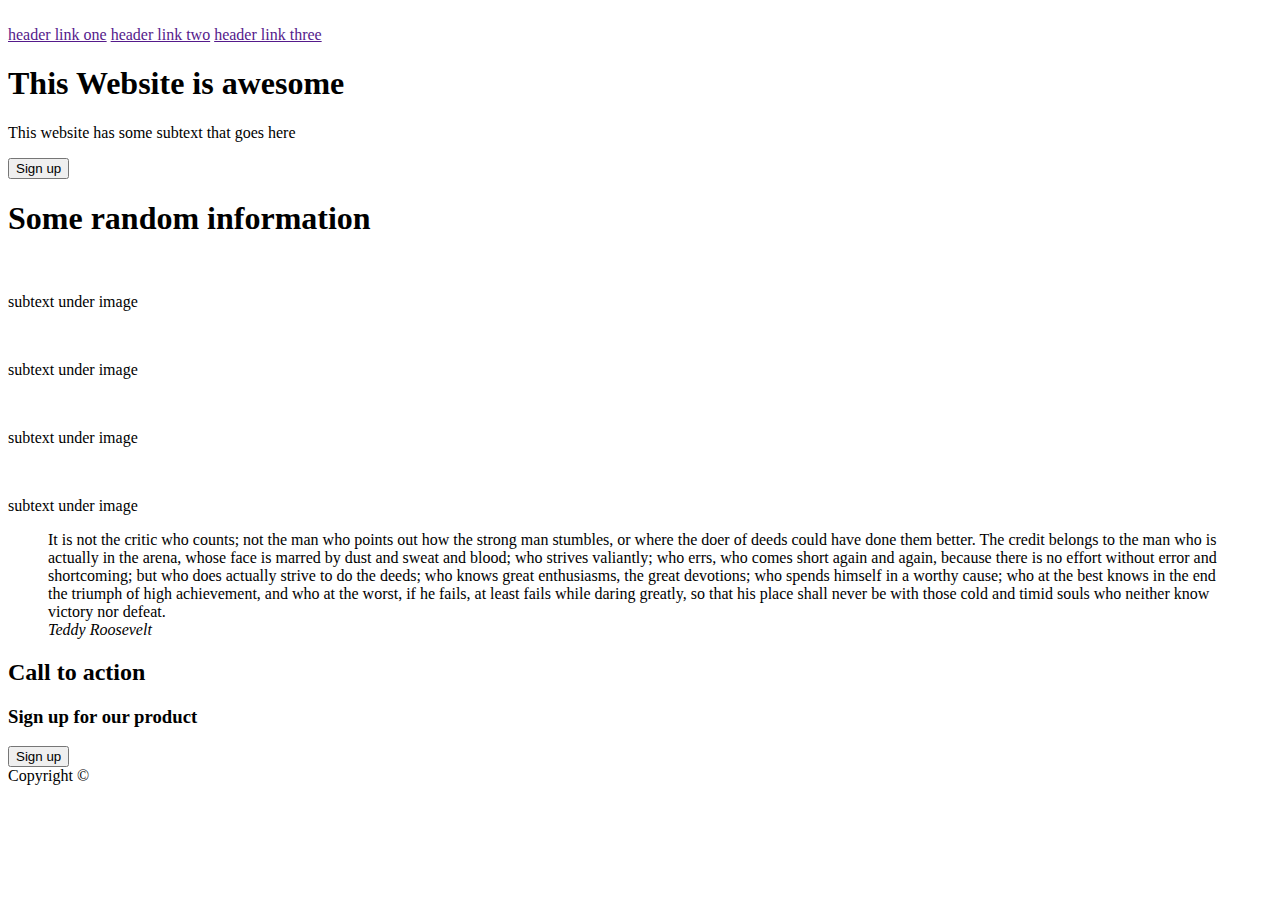
==== index.html @ 84936a6d "Structure index.html for product landing page" ====
<!DOCTYPE html>
<html lang="en">
<head>
    <meta charset="UTF-8">
    <meta name="viewport" content="width=device-width, initial-scale=1.0">
    <title>Product Landing Page</title>
    <link rel="stylesheet" href="styles.css">
</head>
<body>
   <div class="header">
     <div class="header-bar">
        <img class="header-logo" src="">
        <div class="header-links">
          <a href="">header link one</a>
          <a href="">header link two</a>
          <a href="">header link three</a>
        </div>
     </div>
     <h1 class="main-header">This Website is awesome</h1>
     <p class="sub-header">This website has some subtext that goes here</p>
     <button class="sign-up">Sign up</button>
     <img class="header-image" src="">
   </div> 
   <div class="body">
     <h1 class="img-header">Some random information</h1>
     <div class="img-box"> 
        <img src="">
        <p>subtext under image</p>
        <img src="">
        <p>subtext under image</p>
        <img src="">
        <p>subtext under image</p>
        <img src="">
        <p>subtext under image</p>
     </div> 
     <div>
        <blockquote>
            It is not the critic who counts; not the man who points out how the strong man stumbles, or where the doer of deeds could have done them better. The credit belongs to the man who is actually in the arena, whose face is marred by dust and sweat and blood; who strives valiantly; who errs, who comes short again and again, because there is no effort without error and shortcoming; but who does actually strive to do the deeds; who knows great enthusiasms, the great devotions; who spends himself in a worthy cause; who at the best knows in the end the triumph of high achievement, and who at the worst, if he fails, at least fails while daring greatly, so that his place shall never be with those cold and timid souls who neither know victory nor defeat.
        <footer>
            <cite>
                Teddy Roosevelt
            </cite>
        </footer>
        </blockquote>
    </div> 
    <div class="sign-up-sheet">
      <h2>Call to action</h2>
      <h3>Sign up for our product</h3>
      <button class="sign-up-button">Sign up</button>
    </div>
   </div>
   <div class="footer">
    <footer>Copyright ©</footer>
   </div>
</body>
</html>
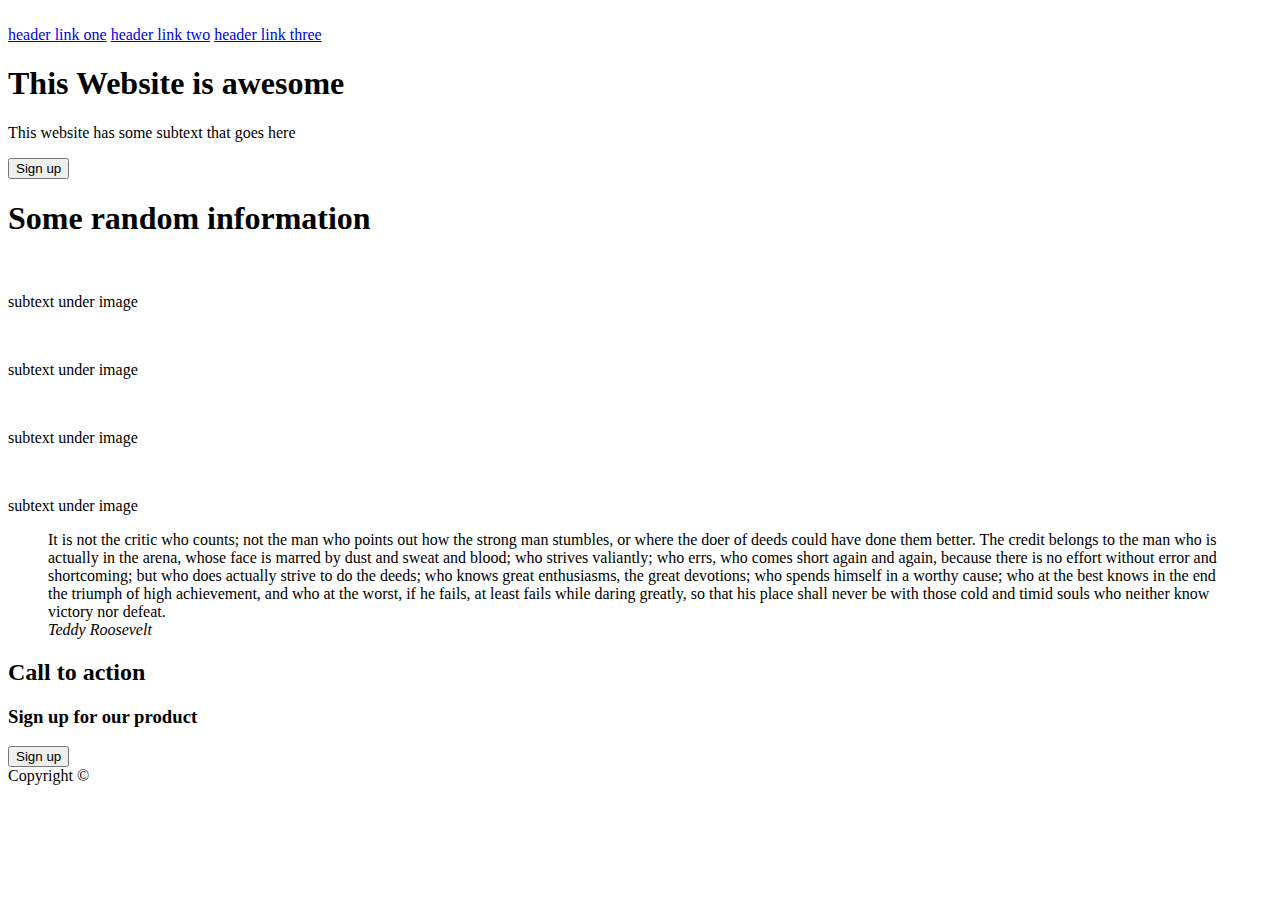
==== commit ff035d4f: "Add functionality to header links, Add new file" ====
--- a/index.html
+++ b/index.html
@@ -11,18 +11,18 @@
      <div class="header-bar">
         <img class="header-logo" src="">
         <div class="header-links">
-          <a href="">header link one</a>
-          <a href="">header link two</a>
-          <a href="">header link three</a>
+          <a href="#header">header link one</a>
+          <a href="#images">header link two</a>
+          <a href="#footer">header link three</a>
         </div>
      </div>
-     <h1 class="main-header">This Website is awesome</h1>
+     <h1 id="header" class="main-header">This Website is awesome</h1>
      <p class="sub-header">This website has some subtext that goes here</p>
      <button class="sign-up">Sign up</button>
      <img class="header-image" src="">
    </div> 
    <div class="body">
-     <h1 class="img-header">Some random information</h1>
+     <h1 id="images" class="img-header">Some random information</h1>
      <div class="img-box"> 
         <img src="">
         <p>subtext under image</p>
@@ -49,7 +49,7 @@
       <button class="sign-up-button">Sign up</button>
     </div>
    </div>
-   <div class="footer">
+   <div id="footer" class="footer">
     <footer>Copyright ©</footer>
    </div>
 </body>
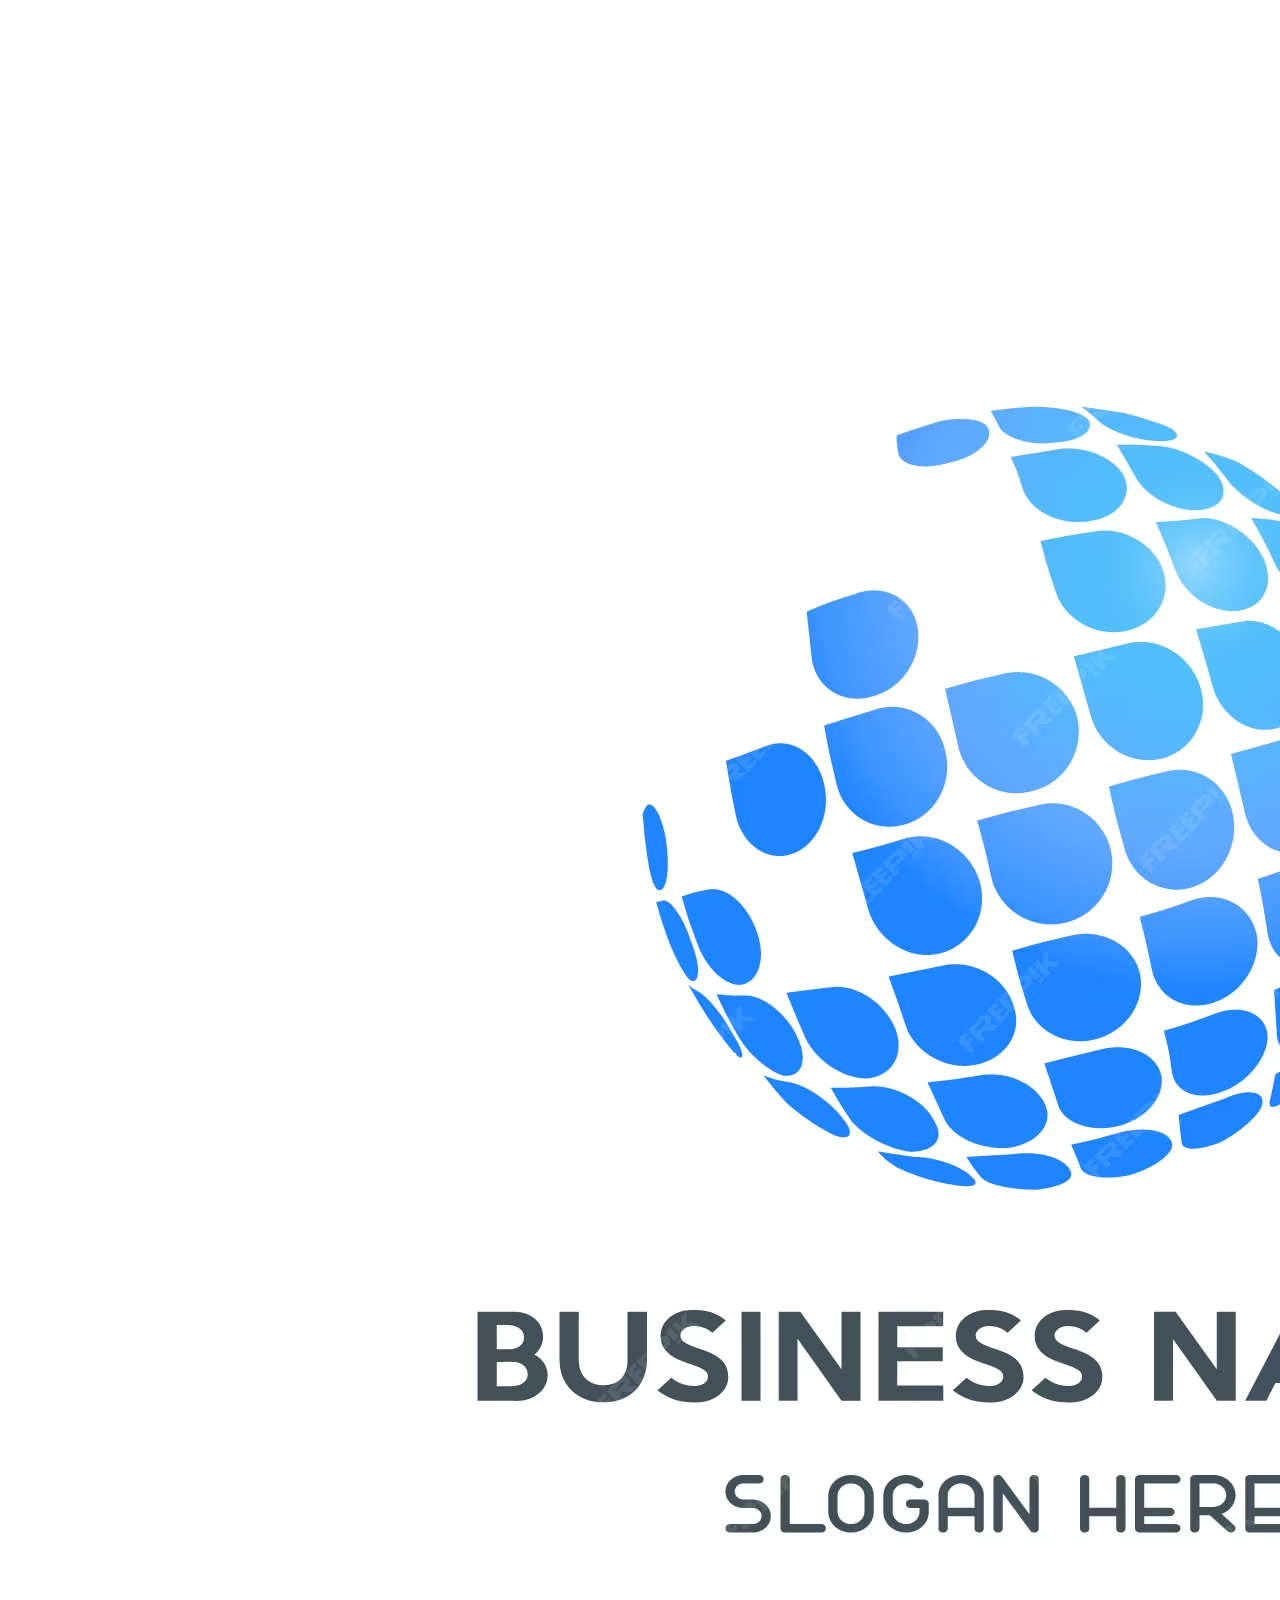
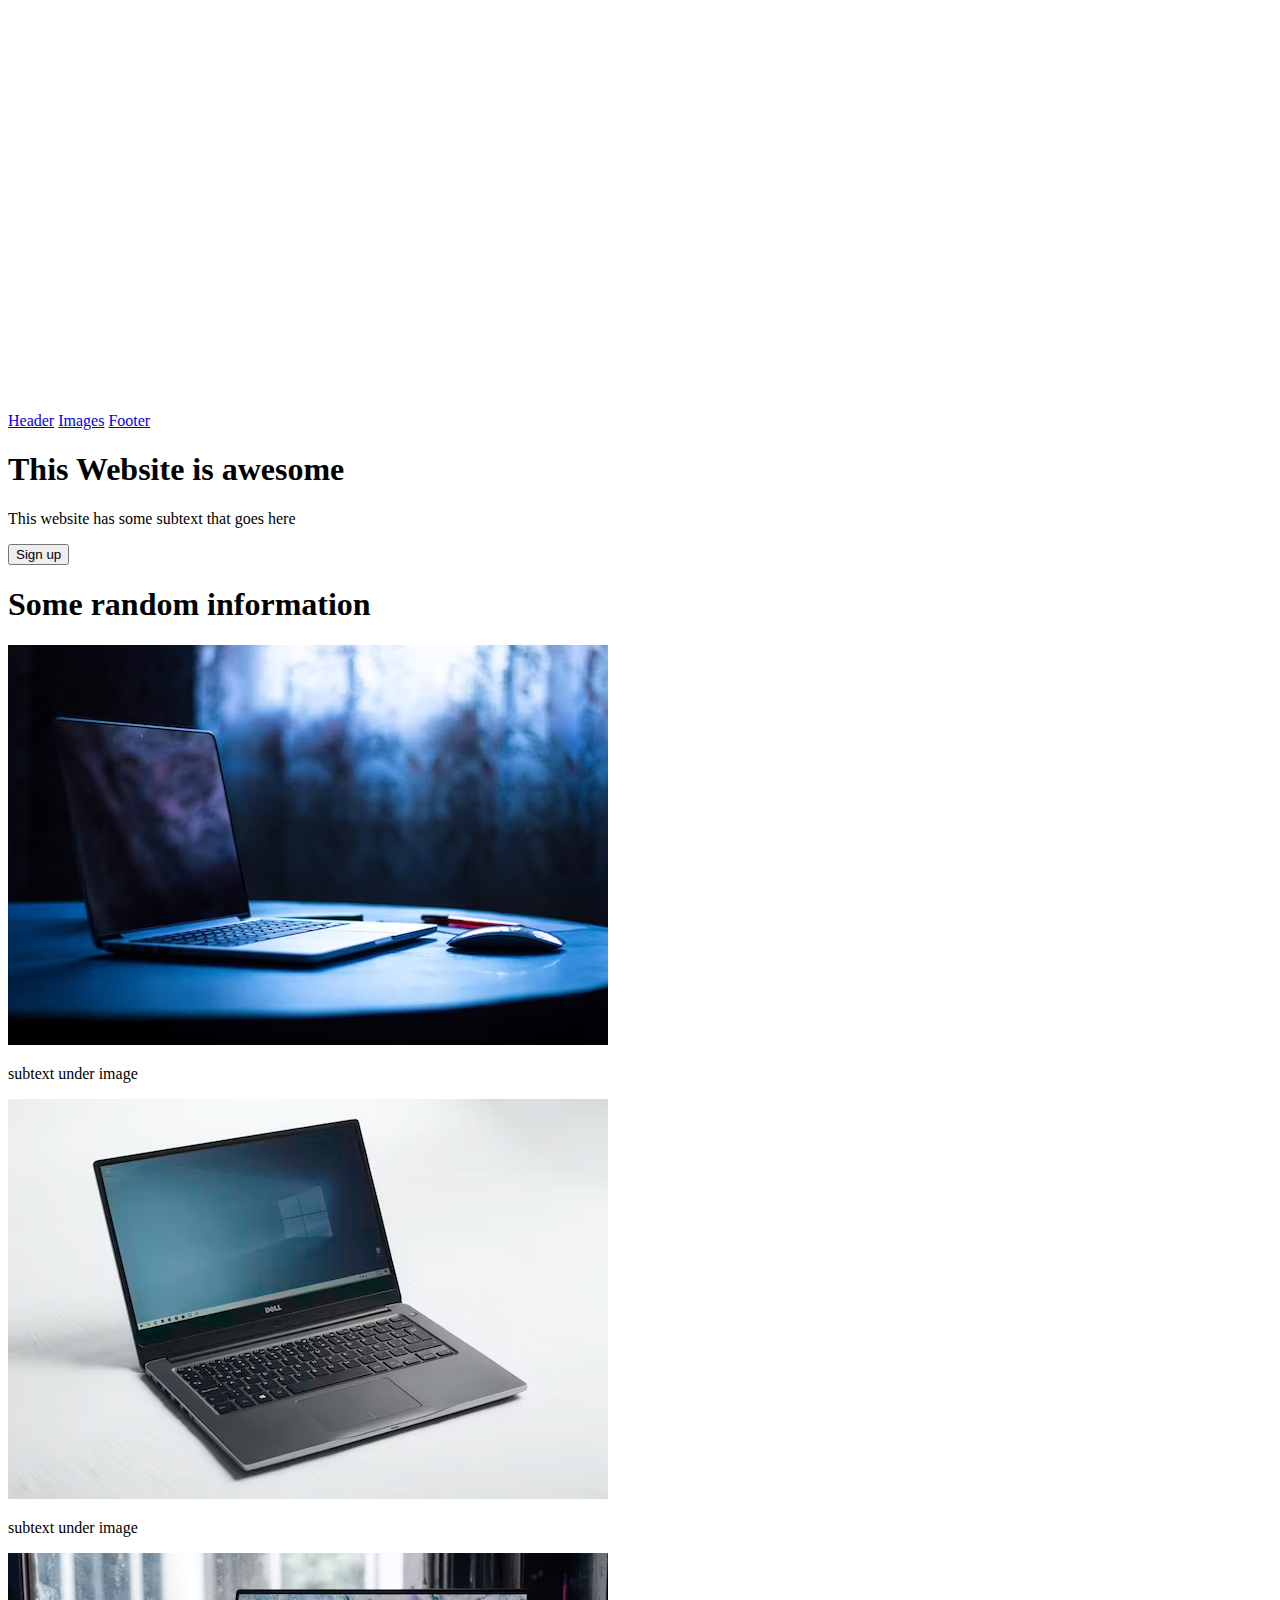
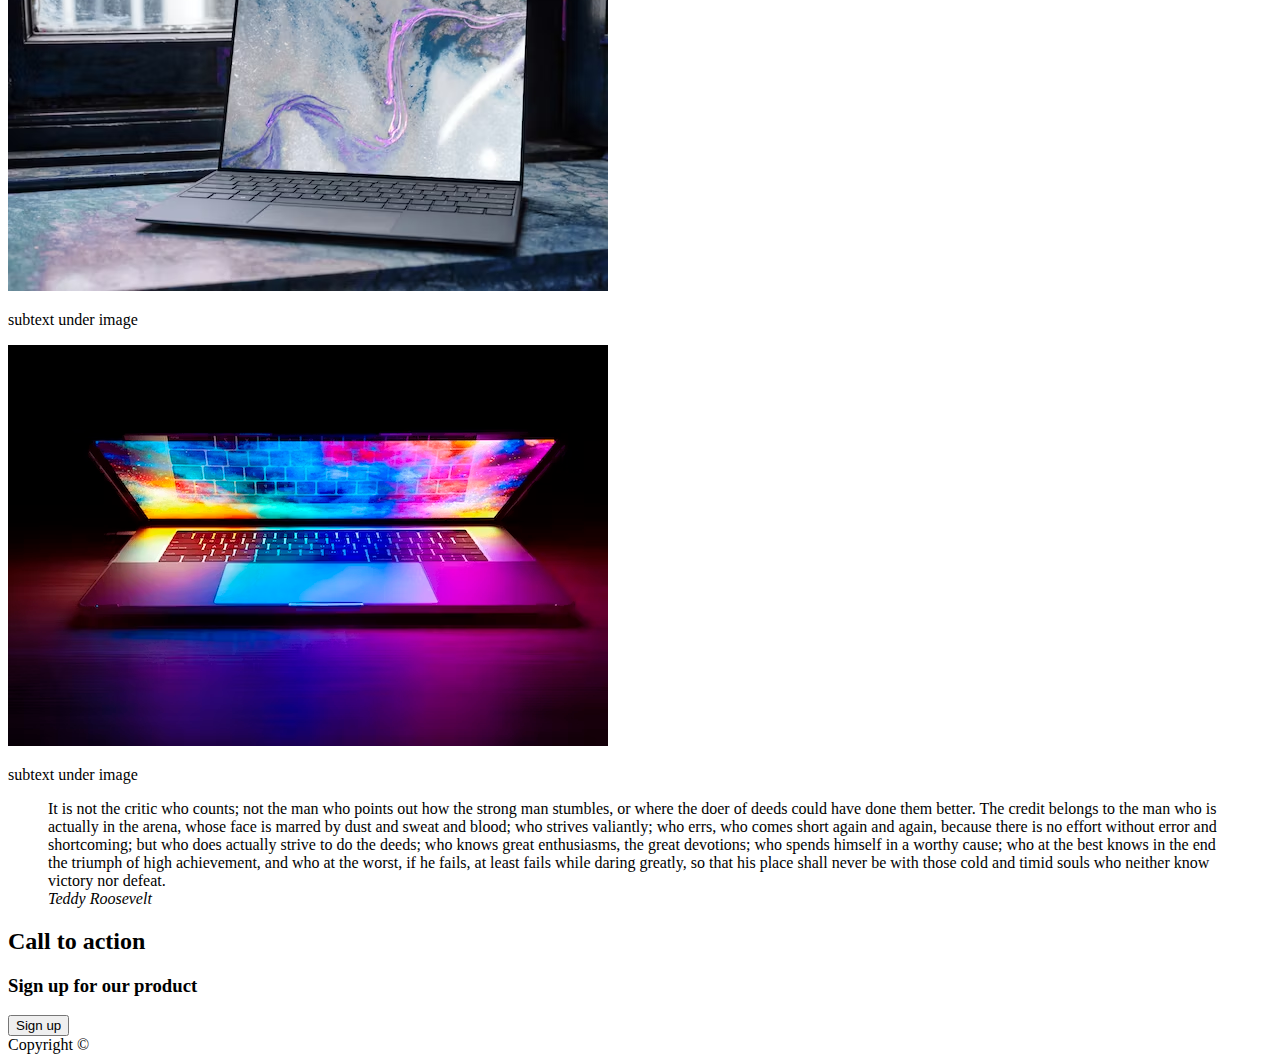
==== commit d06098b1: "Add images to image directory" ====
--- a/index.html
+++ b/index.html
@@ -9,28 +9,28 @@
 <body>
    <div class="header">
      <div class="header-bar">
-        <img class="header-logo" src="">
+        <img class="header-logo" src="images/geometric-logo-design_1142-1114.avif">
         <div class="header-links">
-          <a href="#header">header link one</a>
-          <a href="#images">header link two</a>
-          <a href="#footer">header link three</a>
+          <a href="#header">Header</a>
+          <a href="#images">Images</a>
+          <a href="#footer">Footer</a>
         </div>
      </div>
      <h1 id="header" class="main-header">This Website is awesome</h1>
      <p class="sub-header">This website has some subtext that goes here</p>
-     <button class="sign-up">Sign up</button>
+     <a target="_blank" rel="noopener noreferrer" href="sign-up.html"><button class="sign-up">Sign up</button></a>
      <img class="header-image" src="">
    </div> 
    <div class="body">
      <h1 id="images" class="img-header">Some random information</h1>
      <div class="img-box"> 
-        <img src="">
+        <img src="images/photo-1544099858-75feeb57f01b.avif">
         <p>subtext under image</p>
-        <img src="">
+        <img src="images/photo-1588872657578-7efd1f1555ed.avif">
         <p>subtext under image</p>
-        <img src="">
+        <img src="images/photo-1593642632823-8f785ba67e45.avif">
         <p>subtext under image</p>
-        <img src="">
+        <img src="images/photo-1603302576837-37561b2e2302.avif">
         <p>subtext under image</p>
      </div> 
      <div>
@@ -46,7 +46,7 @@
     <div class="sign-up-sheet">
       <h2>Call to action</h2>
       <h3>Sign up for our product</h3>
-      <button class="sign-up-button">Sign up</button>
+      <a target="_blank" rel="noopener noreferrer" href="sign-up.html"><button class="sign-up">Sign up</button></a>
     </div>
    </div>
    <div id="footer" class="footer">
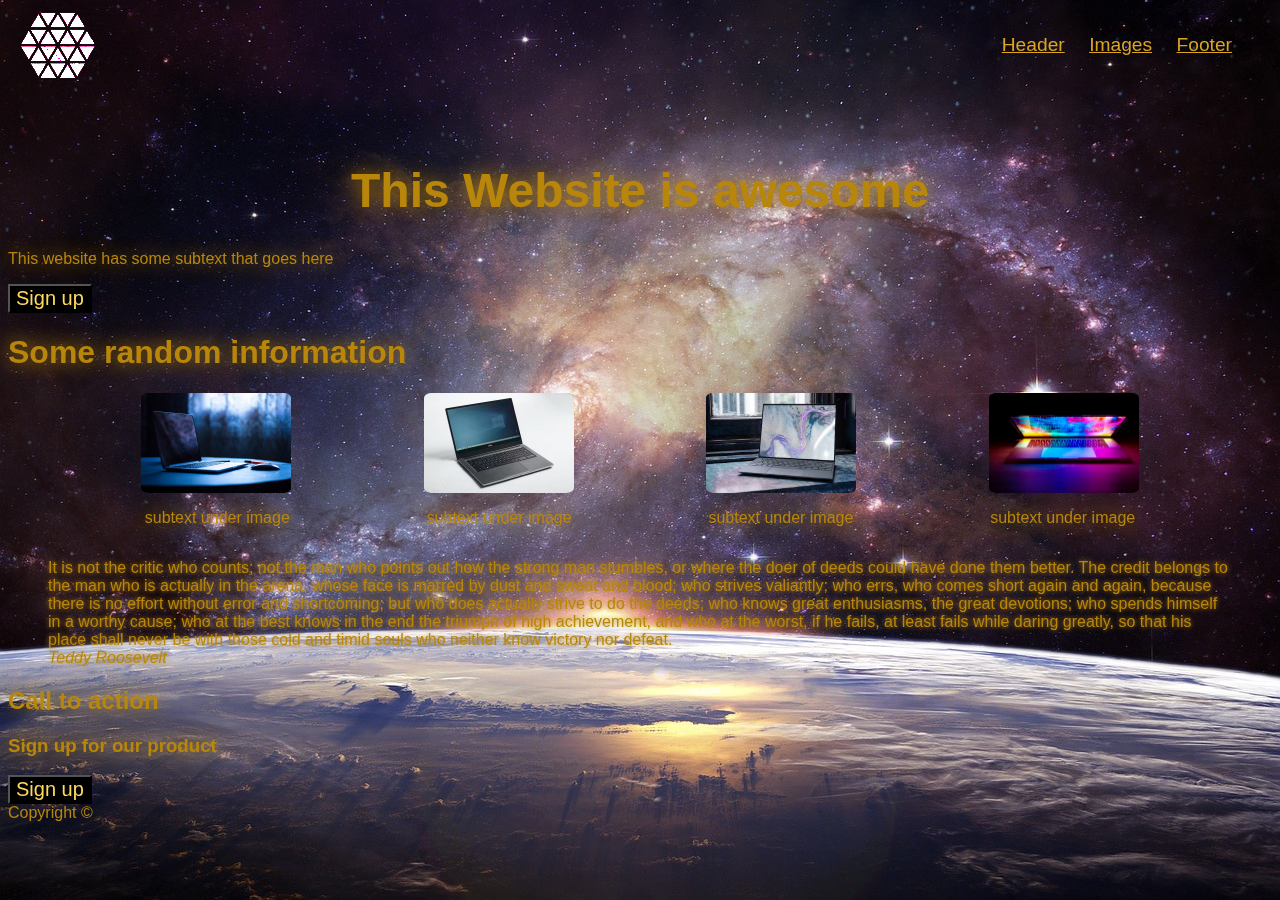
==== commit 29f68568: "Work on css styling" ====
--- a/index.html
+++ b/index.html
@@ -6,10 +6,10 @@
     <title>Product Landing Page</title>
     <link rel="stylesheet" href="styles.css">
 </head>
-<body>
+<body class="main-body">
    <div class="header">
      <div class="header-bar">
-        <img class="header-logo" src="images/geometric-logo-design_1142-1114.avif">
+        <img class="header-logo" src="images/t_hexagon-polygonal-with-triangles2132.logowik.com.webp">
         <div class="header-links">
           <a href="#header">Header</a>
           <a href="#images">Images</a>
@@ -18,21 +18,23 @@
      </div>
      <h1 id="header" class="main-header">This Website is awesome</h1>
      <p class="sub-header">This website has some subtext that goes here</p>
-     <a target="_blank" rel="noopener noreferrer" href="sign-up.html"><button class="sign-up">Sign up</button></a>
+     <a href="sign-up.html"><button class="sign-up">Sign up</button></a>
      <img class="header-image" src="">
    </div> 
    <div class="body">
      <h1 id="images" class="img-header">Some random information</h1>
      <div class="img-box"> 
-        <img src="images/photo-1544099858-75feeb57f01b.avif">
-        <p>subtext under image</p>
-        <img src="images/photo-1588872657578-7efd1f1555ed.avif">
-        <p>subtext under image</p>
-        <img src="images/photo-1593642632823-8f785ba67e45.avif">
-        <p>subtext under image</p>
-        <img src="images/photo-1603302576837-37561b2e2302.avif">
-        <p>subtext under image</p>
+        <img height="200" width="250" src="images/photo-1544099858-75feeb57f01b.avif">
+        <img height="200" width="250" src="images/photo-1588872657578-7efd1f1555ed.avif">
+        <img height="200" width="250" src="images/photo-1593642632823-8f785ba67e45.avif">
+        <img height="200" width="250" src="images/photo-1603302576837-37561b2e2302.avif">
      </div> 
+     <div class="img-subtext">
+      <p>subtext under image</p>
+      <p>subtext under image</p>
+      <p>subtext under image</p>
+      <p>subtext under image</p>
+     </div>
      <div>
         <blockquote>
             It is not the critic who counts; not the man who points out how the strong man stumbles, or where the doer of deeds could have done them better. The credit belongs to the man who is actually in the arena, whose face is marred by dust and sweat and blood; who strives valiantly; who errs, who comes short again and again, because there is no effort without error and shortcoming; but who does actually strive to do the deeds; who knows great enthusiasms, the great devotions; who spends himself in a worthy cause; who at the best knows in the end the triumph of high achievement, and who at the worst, if he fails, at least fails while daring greatly, so that his place shall never be with those cold and timid souls who neither know victory nor defeat.
--- a/styles.css
+++ b/styles.css
@@ -0,0 +1,100 @@
+* {
+    font-family: Impact, Haettenschweiler, 'Arial Narrow Bold', sans-serif;
+    color: darkgoldenrod;
+}
+
+html { 
+    background: url(images/galaxy-3608029_1280.jpg) no-repeat center center fixed; 
+    -webkit-background-size: cover;
+    -moz-background-size: cover;
+    -o-background-size: cover;
+    background-size: cover;
+  }
+
+  p, h1, h2, h3 {
+     text-shadow: 0 0 20px darkgoldenrod;
+  }
+
+  blockquote {
+    text-shadow: 0 0 5px darkgoldenrod;
+  }
+
+.img-box img {
+  height: auto;
+  width: 150px;
+  box-shadow: inset 0 0 10px #311b0b;
+  border-radius: 5%;
+}
+
+.img-box {
+    display: flex;
+    justify-content: space-evenly;
+}
+
+.img-subtext {
+    display: flex;
+    justify-content: space-evenly; 
+}
+
+.main-header {
+    display: flex;
+    justify-content: center;
+    margin-top: 80px;
+    font-size: 3rem;
+    text-shadow: 0 0 20px darkgoldenrod;
+}
+
+
+
+.header-bar {
+    display: flex;
+    justify-content: space-between;
+    align-items: center;
+    padding-right: 30px;
+    
+}
+
+.header-bar a {
+    margin: 10px;
+    font-size: 1.2em;
+}
+
+.header-links a:link {
+   color: goldenrod; 
+}
+
+.header-links a:visited {
+    color: rgb(230, 198, 137);
+    text-decoration: underline;
+}
+
+.header-links a:hover {
+    font-size: 150%;
+    color: #ffee10;
+    box-shadow: 0 0 5px #ffee10;
+    text-shadow: 0 0 5px
+}
+
+.header-links a:active {
+    font-style: italic;
+    font-size: 175%;
+}
+
+.header-logo {
+    width: 100px;
+    height: auto;
+    mix-blend-mode: color-dodge;
+    filter: invert(1);
+}
+
+.sign-up {
+    color: rgb(255, 217, 94);
+    background-color: black;
+    font-size: 20px;
+}
+
+.sign-up:hover {
+    color: #ffee10;
+    box-shadow: 0 0 5px #ffee10;
+    font-size: 150%;
+}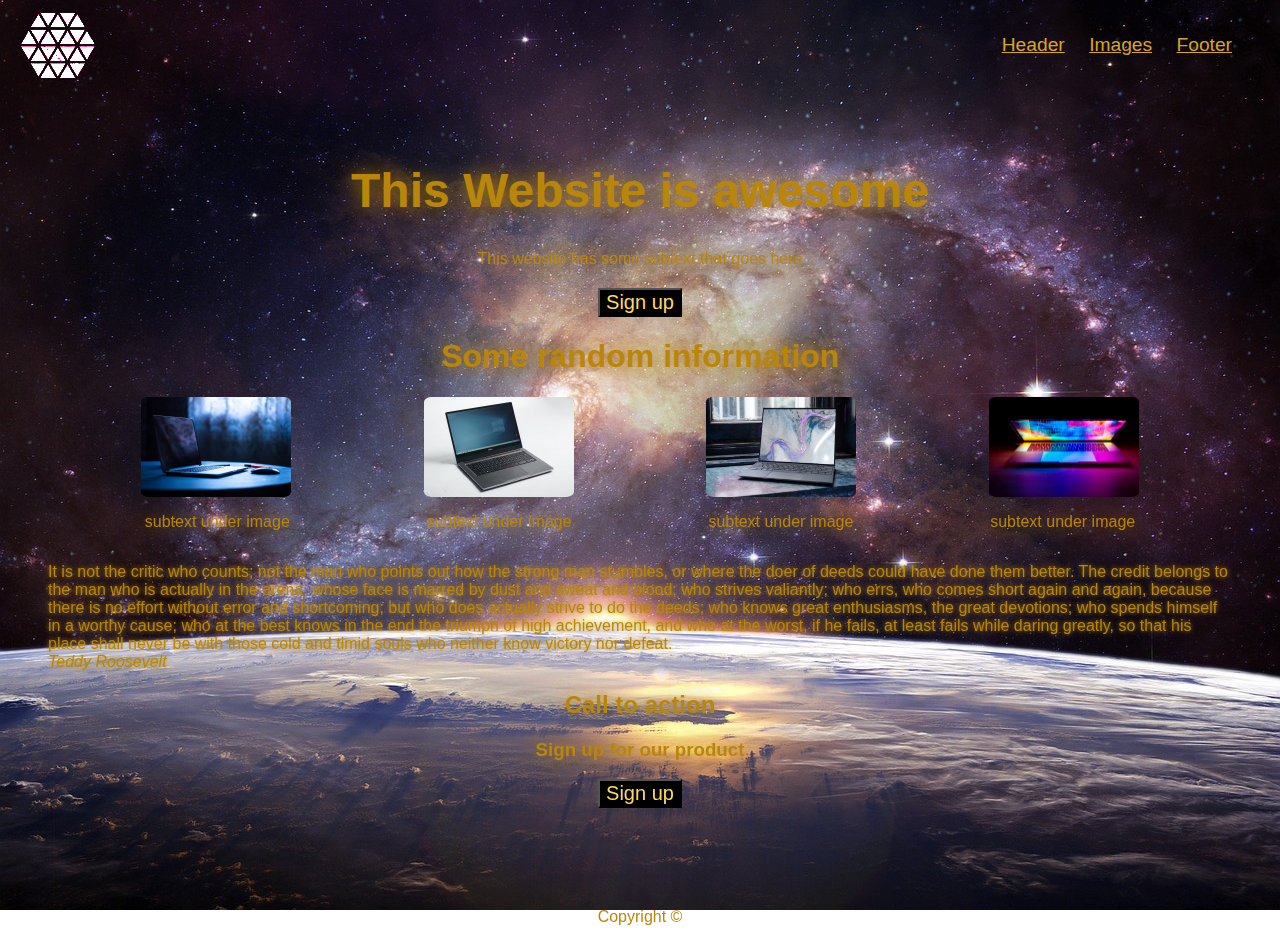
==== commit ee5fb749: "Center elements on page" ====
--- a/index.html
+++ b/index.html
@@ -18,8 +18,9 @@
      </div>
      <h1 id="header" class="main-header">This Website is awesome</h1>
      <p class="sub-header">This website has some subtext that goes here</p>
+     <div class="button">
      <a href="sign-up.html"><button class="sign-up">Sign up</button></a>
-     <img class="header-image" src="">
+     </div>
    </div> 
    <div class="body">
      <h1 id="images" class="img-header">Some random information</h1>
@@ -48,7 +49,9 @@
     <div class="sign-up-sheet">
       <h2>Call to action</h2>
       <h3>Sign up for our product</h3>
-      <a target="_blank" rel="noopener noreferrer" href="sign-up.html"><button class="sign-up">Sign up</button></a>
+      <div class="button">
+      <a href="sign-up.html"><button class="sign-up">Sign up</button></a>
+      </div>
     </div>
    </div>
    <div id="footer" class="footer">
--- a/styles.css
+++ b/styles.css
@@ -13,11 +13,18 @@
 
   p, h1, h2, h3 {
      text-shadow: 0 0 20px darkgoldenrod;
+     display: flex;
+    justify-content: center;
   }
 
   blockquote {
     text-shadow: 0 0 5px darkgoldenrod;
   }
+
+.img-header {
+    display: flex;
+    justify-content: center;
+}
 
 .img-box img {
   height: auto;
@@ -36,6 +43,8 @@
     justify-content: space-evenly; 
 }
 
+
+
 .main-header {
     display: flex;
     justify-content: center;
@@ -44,7 +53,11 @@
     text-shadow: 0 0 20px darkgoldenrod;
 }
 
-
+.sub-header {
+    display: flex;
+    justify-content: center;
+    margin-bottom: 20px;
+}
 
 .header-bar {
     display: flex;
@@ -87,6 +100,11 @@
     filter: invert(1);
 }
 
+.button {
+    display: flex;
+    justify-content: center;
+}
+
 .sign-up {
     color: rgb(255, 217, 94);
     background-color: black;
@@ -95,6 +113,11 @@
 
 .sign-up:hover {
     color: #ffee10;
-    box-shadow: 0 0 5px #ffee10;
-    font-size: 150%;
+    box-shadow: 0 0 8px #ffee10;
+}
+
+.footer {
+    display: flex;
+    justify-content: center;
+    margin-top: 100px;
 }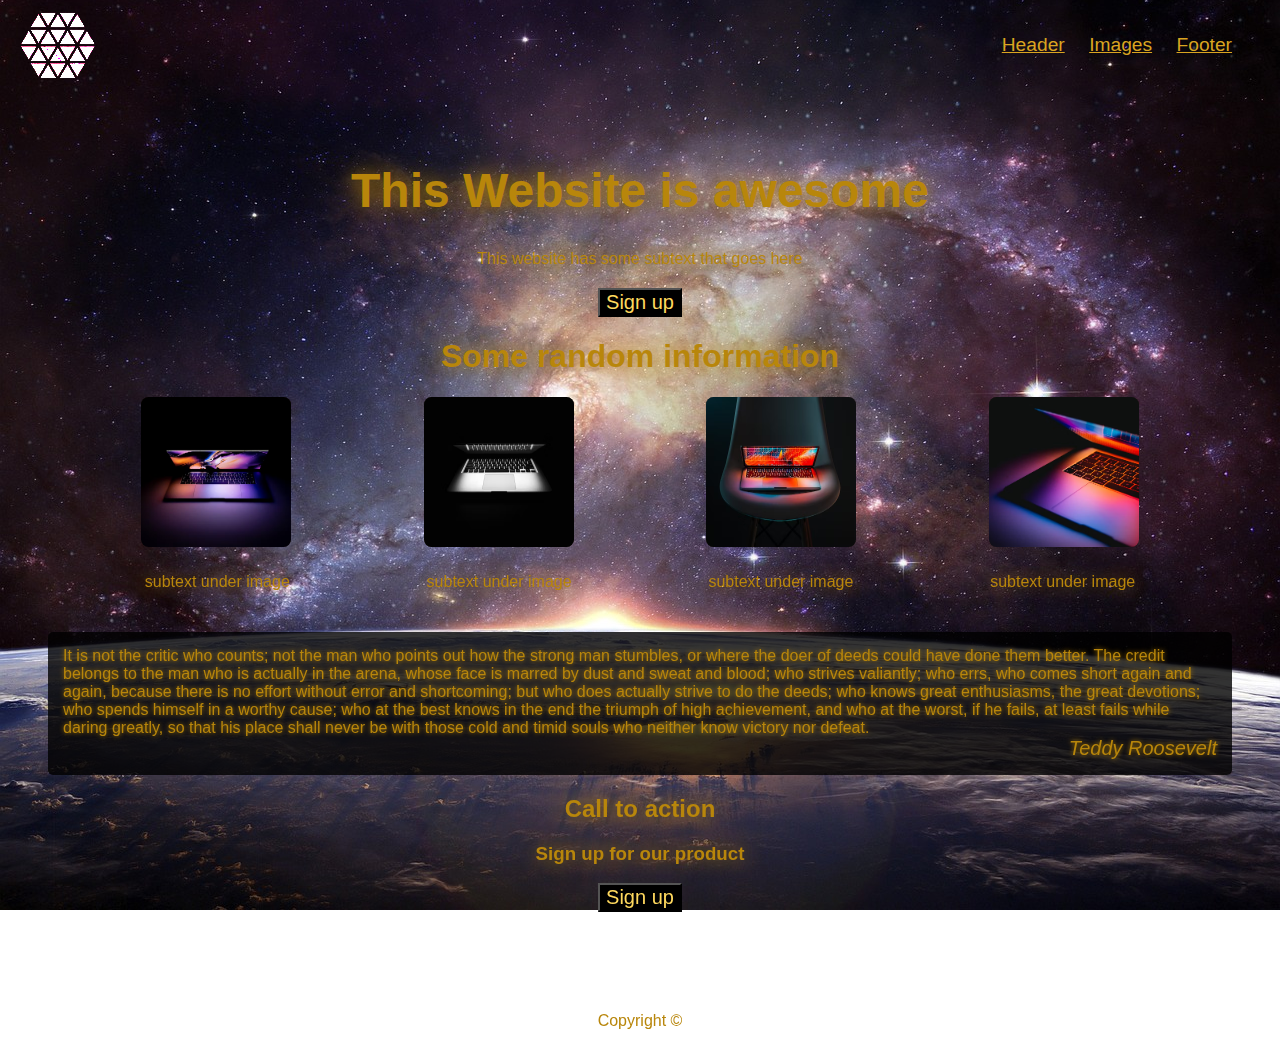
==== commit f3b52b0d: "Finish css styling change images" ====
--- a/index.html
+++ b/index.html
@@ -25,10 +25,10 @@
    <div class="body">
      <h1 id="images" class="img-header">Some random information</h1>
      <div class="img-box"> 
-        <img height="200" width="250" src="images/photo-1544099858-75feeb57f01b.avif">
-        <img height="200" width="250" src="images/photo-1588872657578-7efd1f1555ed.avif">
-        <img height="200" width="250" src="images/photo-1593642632823-8f785ba67e45.avif">
-        <img height="200" width="250" src="images/photo-1603302576837-37561b2e2302.avif">
+        <img src="images/photo-1542393545-10f5cde2c810.avif">
+        <img src="images/photo-1563118490-a6fbac646b50.avif">
+        <img src="images/photo-1515343480029-43cdfe6b6aae.avif">
+        <img src="images/photo-1525547719571-a2d4ac8945e2.avif">
      </div> 
      <div class="img-subtext">
       <p>subtext under image</p>
--- a/styles.css
+++ b/styles.css
@@ -19,6 +19,11 @@
 
   blockquote {
     text-shadow: 0 0 5px darkgoldenrod;
+    margin-top: 25px;
+    font-size: 16px;
+    border-radius: 5px;
+    background: rgba(0,0,0,0.8);
+    padding: 15px;
   }
 
 .img-header {
@@ -27,8 +32,8 @@
 }
 
 .img-box img {
-  height: auto;
   width: 150px;
+  height: 150px;
   box-shadow: inset 0 0 10px #311b0b;
   border-radius: 5%;
 }
@@ -41,6 +46,7 @@
 .img-subtext {
     display: flex;
     justify-content: space-evenly; 
+    margin-top: 10px;
 }
 
 
@@ -120,4 +126,38 @@
     display: flex;
     justify-content: center;
     margin-top: 100px;
+}
+
+.sign-up-form {
+    display: flex;
+    justify-content: center;
+    flex-direction: column;
+    border: 1px black solid;
+    width: 20%;
+    margin-left: 40%;
+    height: auto;
+    font-size: larger;
+    text-shadow: 0 0 5px;
+    border-radius: 5px;
+    background: rgba(0,0,0,0.8);
+    padding: 15px;
+}
+
+input {
+    background-color: black;
+}
+
+.submit:hover {
+    color: #ffee10;
+    box-shadow: 0 0 8px #ffee10;
+}
+
+.submit {
+    text-shadow: 0 0 5px
+}
+
+cite {
+  font-size: 20px;
+  display: flex;
+  justify-content: flex-end;
 }